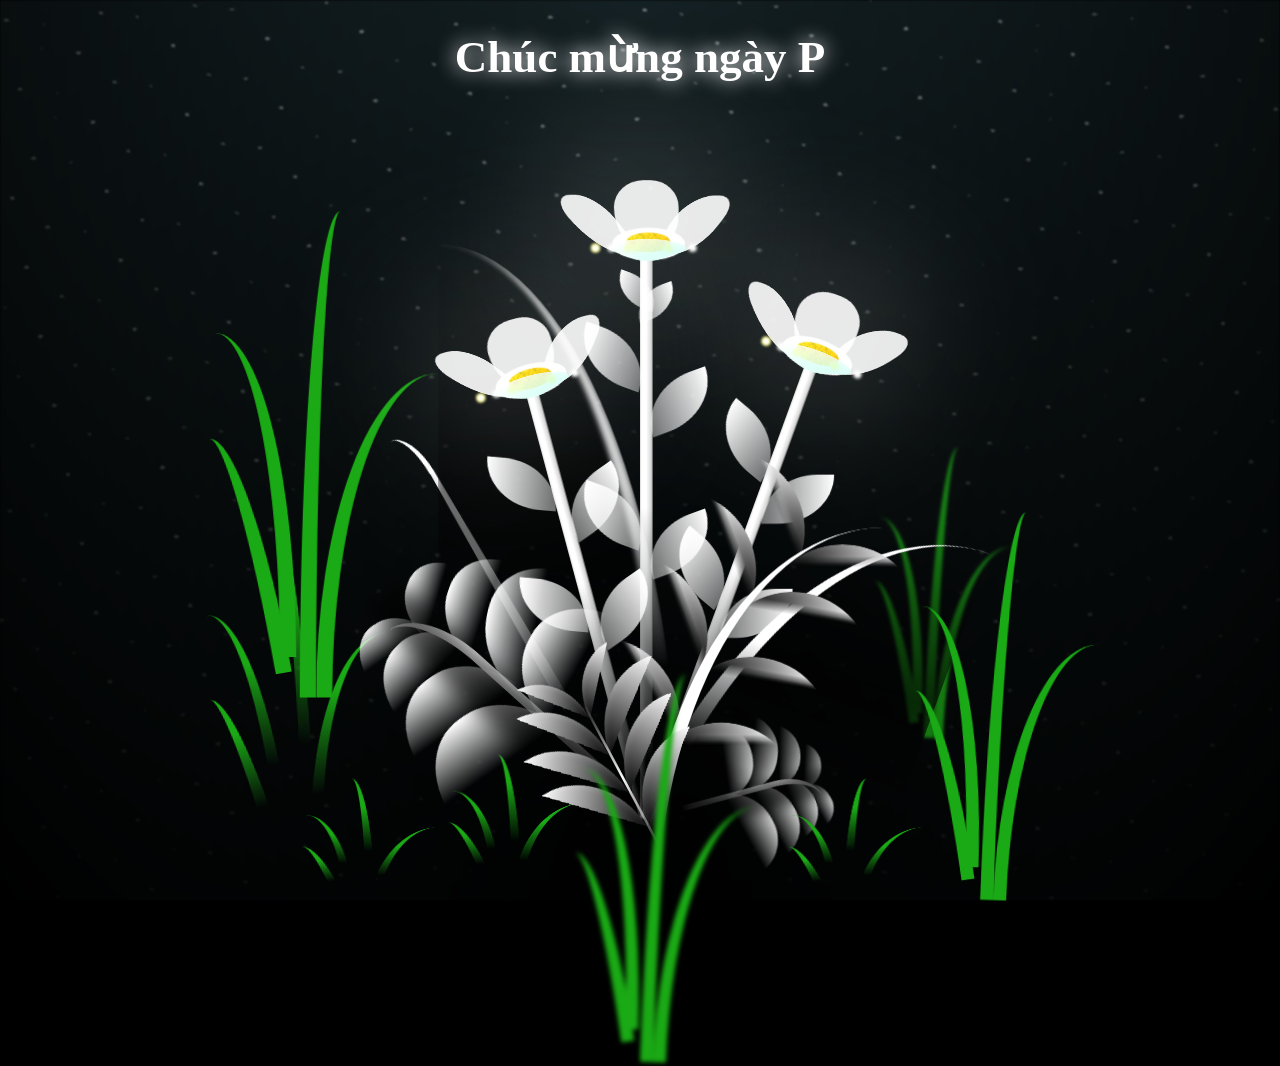
==== flower.html @ e58b58cf "New" ====
<!DOCTYPE html>
<html lang="en">

<head>
  <meta charset="UTF-8">
  <meta http-equiv="X-UA-Compatible" content="IE=edge">
  <meta name="viewport" content="width=device-width, initial-scale=1.0">
  <link rel="stylesheet" href="css/style.css">

  <!-- Document Title -->
  <title>Chúc Mừng 8/3</title>
</head>

<body class="not-loaded">
  <!-- Audio element (hidden) -->
  <audio id="backgroundMusic" loop>
    <source src="ERIK x FREAKY x BENNY - 'Yêu Bền Bỉ'  Official MV - ERIK Official.mp3" type="audio/mpeg">
    Your browser does not support the audio element.
  </audio>

  <!-- Background -->
  <div class="night"></div>

  <!-- Flower -->
  <div class="flowers">
    <div class="flower flower--1">
      <div class="flower__leafs flower__leafs--1">
        <div class="flower__leaf flower__leaf--1"></div>
        <div class="flower__leaf flower__leaf--2"></div>
        <div class="flower__leaf flower__leaf--3"></div>
        <div class="flower__leaf flower__leaf--4"></div>
        <div class="flower__white-circle"></div>

        <div class="flower__light flower__light--1"></div>
        <div class="flower__light flower__light--2"></div>
        <div class="flower__light flower__light--3"></div>
        <div class="flower__light flower__light--4"></div>
        <div class="flower__light flower__light--5"></div>
        <div class="flower__light flower__light--6"></div>
        <div class="flower__light flower__light--7"></div>
        <div class="flower__light flower__light--8"></div>

      </div>
      <div class="flower__line">
        <div class="flower__line__leaf flower__line__leaf--1"></div>
        <div class="flower__line__leaf flower__line__leaf--2"></div>
        <div class="flower__line__leaf flower__line__leaf--3"></div>
        <div class="flower__line__leaf flower__line__leaf--4"></div>
        <div class="flower__line__leaf flower__line__leaf--5"></div>
        <div class="flower__line__leaf flower__line__leaf--6"></div>
      </div>
    </div>

    <div class="flower flower--2">
      <div class="flower__leafs flower__leafs--2">
        <div class="flower__leaf flower__leaf--1"></div>
        <div class="flower__leaf flower__leaf--2"></div>
        <div class="flower__leaf flower__leaf--3"></div>
        <div class="flower__leaf flower__leaf--4"></div>
        <div class="flower__white-circle"></div>

        <div class="flower__light flower__light--1"></div>
        <div class="flower__light flower__light--2"></div>
        <div class="flower__light flower__light--3"></div>
        <div class="flower__light flower__light--4"></div>
        <div class="flower__light flower__light--5"></div>
        <div class="flower__light flower__light--6"></div>
        <div class="flower__light flower__light--7"></div>
        <div class="flower__light flower__light--8"></div>

      </div>
      <div class="flower__line">
        <div class="flower__line__leaf flower__line__leaf--1"></div>
        <div class="flower__line__leaf flower__line__leaf--2"></div>
        <div class="flower__line__leaf flower__line__leaf--3"></div>
        <div class="flower__line__leaf flower__line__leaf--4"></div>
      </div>
    </div>

    <div class="flower flower--3">
      <div class="flower__leafs flower__leafs--3">
        <div class="flower__leaf flower__leaf--1"></div>
        <div class="flower__leaf flower__leaf--2"></div>
        <div class="flower__leaf flower__leaf--3"></div>
        <div class="flower__leaf flower__leaf--4"></div>
        <div class="flower__white-circle"></div>

        <div class="flower__light flower__light--1"></div>
        <div class="flower__light flower__light--2"></div>
        <div class="flower__light flower__light--3"></div>
        <div class="flower__light flower__light--4"></div>
        <div class="flower__light flower__light--5"></div>
        <div class="flower__light flower__light--6"></div>
        <div class="flower__light flower__light--7"></div>
        <div class="flower__light flower__light--8"></div>

      </div>
      <div class="flower__line">
        <div class="flower__line__leaf flower__line__leaf--1"></div>
        <div class="flower__line__leaf flower__line__leaf--2"></div>
        <div class="flower__line__leaf flower__line__leaf--3"></div>
        <div class="flower__line__leaf flower__line__leaf--4"></div>
      </div>
    </div>

    <div class="grow-ans" style="--d:1.2s">
      <div class="flower__g-long">
        <div class="flower__g-long__top"></div>
        <div class="flower__g-long__bottom"></div>
      </div>
    </div>

    <div class="growing-grass">
      <div class="flower__grass flower__grass--1">
        <div class="flower__grass--top"></div>
        <div class="flower__grass--bottom"></div>
        <div class="flower__grass__leaf flower__grass__leaf--1"></div>
        <div class="flower__grass__leaf flower__grass__leaf--2"></div>
        <div class="flower__grass__leaf flower__grass__leaf--3"></div>
        <div class="flower__grass__leaf flower__grass__leaf--4"></div>
        <div class="flower__grass__leaf flower__grass__leaf--5"></div>
        <div class="flower__grass__leaf flower__grass__leaf--6"></div>
        <div class="flower__grass__leaf flower__grass__leaf--7"></div>
        <div class="flower__grass__leaf flower__grass__leaf--8"></div>
        <div class="flower__grass__overlay"></div>
      </div>
    </div>

    <div class="growing-grass">
      <div class="flower__grass flower__grass--2">
        <div class="flower__grass--top"></div>
        <div class="flower__grass--bottom"></div>
        <div class="flower__grass__leaf flower__grass__leaf--1"></div>
        <div class="flower__grass__leaf flower__grass__leaf--2"></div>
        <div class="flower__grass__leaf flower__grass__leaf--3"></div>
        <div class="flower__grass__leaf flower__grass__leaf--4"></div>
        <div class="flower__grass__leaf flower__grass__leaf--5"></div>
        <div class="flower__grass__leaf flower__grass__leaf--6"></div>
        <div class="flower__grass__leaf flower__grass__leaf--7"></div>
        <div class="flower__grass__leaf flower__grass__leaf--8"></div>
        <div class="flower__grass__overlay"></div>
      </div>
    </div>

    <div class="grow-ans" style="--d:2.4s">
      <div class="flower__g-right flower__g-right--1">
        <div class="leaf"></div>
      </div>
    </div>

    <div class="grow-ans" style="--d:2.8s">
      <div class="flower__g-right flower__g-right--2">
        <div class="leaf"></div>
      </div>
    </div>

    <div class="grow-ans" style="--d:2.8s">
      <div class="flower__g-front">
        <div class="flower__g-front__leaf-wrapper flower__g-front__leaf-wrapper--1">
          <div class="flower__g-front__leaf"></div>
        </div>
        <div class="flower__g-front__leaf-wrapper flower__g-front__leaf-wrapper--2">
          <div class="flower__g-front__leaf"></div>
        </div>
        <div class="flower__g-front__leaf-wrapper flower__g-front__leaf-wrapper--3">
          <div class="flower__g-front__leaf"></div>
        </div>
        <div class="flower__g-front__leaf-wrapper flower__g-front__leaf-wrapper--4">
          <div class="flower__g-front__leaf"></div>
        </div>
        <div class="flower__g-front__leaf-wrapper flower__g-front__leaf-wrapper--5">
          <div class="flower__g-front__leaf"></div>
        </div>
        <div class="flower__g-front__leaf-wrapper flower__g-front__leaf-wrapper--6">
          <div class="flower__g-front__leaf"></div>
        </div>
        <div class="flower__g-front__leaf-wrapper flower__g-front__leaf-wrapper--7">
          <div class="flower__g-front__leaf"></div>
        </div>
        <div class="flower__g-front__leaf-wrapper flower__g-front__leaf-wrapper--8">
          <div class="flower__g-front__leaf"></div>
        </div>
        <div class="flower__g-front__line"></div>
      </div>
    </div>

    <div class="grow-ans" style="--d:3.2s">
      <div class="flower__g-fr">
        <div class="leaf"></div>
        <div class="flower__g-fr__leaf flower__g-fr__leaf--1"></div>
        <div class="flower__g-fr__leaf flower__g-fr__leaf--2"></div>
        <div class="flower__g-fr__leaf flower__g-fr__leaf--3"></div>
        <div class="flower__g-fr__leaf flower__g-fr__leaf--4"></div>
        <div class="flower__g-fr__leaf flower__g-fr__leaf--5"></div>
        <div class="flower__g-fr__leaf flower__g-fr__leaf--6"></div>
        <div class="flower__g-fr__leaf flower__g-fr__leaf--7"></div>
        <div class="flower__g-fr__leaf flower__g-fr__leaf--8"></div>
      </div>
    </div>

    <div class="long-g long-g--0">
      <div class="grow-ans" style="--d:3s">
        <div class="leaf leaf--0"></div>
      </div>
      <div class="grow-ans" style="--d:2.2s">
        <div class="leaf leaf--1"></div>
      </div>
      <div class="grow-ans" style="--d:3.4s">
        <div class="leaf leaf--2"></div>
      </div>
      <div class="grow-ans" style="--d:3.6s">
        <div class="leaf leaf--3"></div>
      </div>
    </div>

    <div class="long-g long-g--1">
      <div class="grow-ans" style="--d:3.6s">
        <div class="leaf leaf--0"></div>
      </div>
      <div class="grow-ans" style="--d:3.8s">
        <div class="leaf leaf--1"></div>
      </div>
      <div class="grow-ans" style="--d:4s">
        <div class="leaf leaf--2"></div>
      </div>
      <div class="grow-ans" style="--d:4.2s">
        <div class="leaf leaf--3"></div>
      </div>
    </div>

    <div class="long-g long-g--2">
      <div class="grow-ans" style="--d:4s">
        <div class="leaf leaf--0"></div>
      </div>
      <div class="grow-ans" style="--d:4.2s">
        <div class="leaf leaf--1"></div>
      </div>
      <div class="grow-ans" style="--d:4.4s">
        <div class="leaf leaf--2"></div>
      </div>
      <div class="grow-ans" style="--d:4.6s">
        <div class="leaf leaf--3"></div>
      </div>
    </div>

    <div class="long-g long-g--3">
      <div class="grow-ans" style="--d:4s">
        <div class="leaf leaf--0"></div>
      </div>
      <div class="grow-ans" style="--d:4.2s">
        <div class="leaf leaf--1"></div>
      </div>
      <div class="grow-ans" style="--d:3s">
        <div class="leaf leaf--2"></div>
      </div>
      <div class="grow-ans" style="--d:3.6s">
        <div class="leaf leaf--3"></div>
      </div>
    </div>

    <div class="long-g long-g--4">
      <div class="grow-ans" style="--d:4s">
        <div class="leaf leaf--0"></div>
      </div>
      <div class="grow-ans" style="--d:4.2s">
        <div class="leaf leaf--1"></div>
      </div>
      <div class="grow-ans" style="--d:3s">
        <div class="leaf leaf--2"></div>
      </div>
      <div class="grow-ans" style="--d:3.6s">
        <div class="leaf leaf--3"></div>
      </div>
    </div>

    <div class="long-g long-g--5">
      <div class="grow-ans" style="--d:4s">
        <div class="leaf leaf--0"></div>
      </div>
      <div class="grow-ans" style="--d:4.2s">
        <div class="leaf leaf--1"></div>
      </div>
      <div class="grow-ans" style="--d:3s">
        <div class="leaf leaf--2"></div>
      </div>
      <div class="grow-ans" style="--d:3.6s">
        <div class="leaf leaf--3"></div>
      </div>
    </div>

    <div class="long-g long-g--6">
      <div class="grow-ans" style="--d:4.2s">
        <div class="leaf leaf--0"></div>
      </div>
      <div class="grow-ans" style="--d:4.4s">
        <div class="leaf leaf--1"></div>
      </div>
      <div class="grow-ans" style="--d:4.6s">
        <div class="leaf leaf--2"></div>
      </div>
      <div class="grow-ans" style="--d:4.8s">
        <div class="leaf leaf--3"></div>
      </div>
    </div>

    <div class="long-g long-g--7">
      <div class="grow-ans" style="--d:3s">
        <div class="leaf leaf--0"></div>
      </div>
      <div class="grow-ans" style="--d:3.2s">
        <div class="leaf leaf--1"></div>
      </div>
      <div class="grow-ans" style="--d:3.5s">
        <div class="leaf leaf--2"></div>
      </div>
      <div class="grow-ans" style="--d:3.6s">
        <div class="leaf leaf--3"></div>
      </div>
    </div>
  </div>

  <!-- Title -->
  <h1 class="title"><span id="title"></span></h1>

  <!-- Import Javascript -->
  <script src="js/main.js"></script>

  <script>
    // ===== HỆ THỐNG NHẠC NỀN =====
    const audio = document.getElementById('backgroundMusic');
    
    // Khôi phục trạng thái nhạc khi trang tải
    window.addEventListener('load', function() {
        const isPlaying = localStorage.getItem('musicPlaying') === 'true';
        const currentTime = localStorage.getItem('musicTime');
        const volume = localStorage.getItem('musicVolume');
        
        // Đặt âm lượng mặc định nếu chưa có
        if (!volume) {
            audio.volume = 0.7;
            localStorage.setItem('musicVolume', '0.7');
        } else {
            audio.volume = parseFloat(volume);
        }
        
        // Khôi phục vị trí phát
        if (currentTime) {
            audio.currentTime = parseFloat(currentTime);
        }
        
        // Tự động phát nhạc nếu đang trong trạng thái phát
        if (isPlaying) {
            audio.play().catch(e => {
                console.log('Tự động phát bị chặn, nhạc sẽ phát khi có tương tác người dùng');
            });
        }
        
        console.log('🎵 Hệ thống nhạc đã khởi tạo - Trạng thái:', isPlaying ? 'Đang phát' : 'Đang dừng');
    });

    // Lưu trạng thái khi nhạc phát
    audio.addEventListener('play', function() {
        localStorage.setItem('musicPlaying', 'true');
    });

    // Lưu trạng thái khi nhạc dừng
    audio.addEventListener('pause', function() {
        localStorage.setItem('musicPlaying', 'false');
    });

    // Lưu thời gian hiện tại định kỳ
    setInterval(() => {
        if (!audio.paused) {
            localStorage.setItem('musicTime', audio.currentTime);
        }
    }, 2000);

    // Lưu âm lượng khi thay đổi
    audio.addEventListener('volumechange', function() {
        localStorage.setItem('musicVolume', audio.volume);
    });

    // Thêm sự kiện click toàn trang để kích hoạt audio (nếu bị chặn autoplay)
    document.addEventListener('click', function() {
        if (audio.paused) {
            const isPlaying = localStorage.getItem('musicPlaying') === 'true';
            if (isPlaying) {
                audio.play().catch(e => {
                    console.log('Không thể phát nhạc:', e);
                });
            }
        }
    });

    // Thêm sự kiện touchstart cho mobile
    document.addEventListener('touchstart', function() {
        if (audio.paused) {
            const isPlaying = localStorage.getItem('musicPlaying') === 'true';
            if (isPlaying) {
                audio.play().catch(e => {
                    console.log('Không thể phát nhạc:', e);
                });
            }
        }
    });
  </script>

  <style>
    /* Ẩn audio element */
    #backgroundMusic {
        display: none;
    }
  </style>
</body>

</html>
---- css/style.css ----
*,
*::after,
*::before {
  padding: 0;
  margin: 0;
  box-sizing: border-box;
}

:root {
  --dark-color: #000;
}

.title {
  position: absolute;
  width: 100%;
  text-align: center;
  margin-top: 30px; /* Đẩy chữ lên cao hơn để tránh chạm vào hoa */
  top: 0;
  left: 0;
  color: white;
  font-family: 'Times New Roman', Times, serif;
  font-size: 45px; /* Giảm từ 70px xuống 45px cho màn hình máy tính */
  text-shadow: 0px 0px 20px white;
}

body {
  display: flex;
  align-items: flex-end;
  justify-content: center;
  min-height: 100vh;
  background-color: var(--dark-color);
  overflow: hidden;
  perspective: 1000px;
}

.night {
  position: fixed;
  left: 50%;
  top: 0;
  transform: translateX(-50%);
  width: 100%;
  height: 100%;
  filter: blur(0.1vmin);
  background-image: radial-gradient(ellipse at top, transparent 0%, var(--dark-color)), radial-gradient(ellipse at bottom, var(--dark-color), rgba(145, 233, 255, 0.2)), repeating-linear-gradient(220deg, rgb(0, 0, 0) 0px, rgb(0, 0, 0) 19px, transparent 19px, transparent 22px), repeating-linear-gradient(189deg, rgb(0, 0, 0) 0px, rgb(0, 0, 0) 19px, transparent 19px, transparent 22px), repeating-linear-gradient(148deg, rgb(0, 0, 0) 0px, rgb(0, 0, 0) 19px, transparent 19px, transparent 22px), linear-gradient(90deg, rgb(255, 255, 250), rgb(240, 240, 240));
}

.flowers {
  position: relative;
  transform: scale(0.9);
}

/* Device-specific scaling */
.mobile .flowers {
  transform: scale(0.7);
}

.tablet .flowers {
  transform: scale(0.8);
}

.mobile .title {
  font-size: 25px; /* Giảm từ 40px xuống 25px cho điện thoại */
}

.tablet .title {
  font-size: 35px; /* Giảm từ 50px xuống 35px cho máy tính bảng */
}

.flower {
  position: absolute;
  bottom: 10vmin;
  transform-origin: bottom center;
  z-index: 10;
  --fl-speed: 0.8s;
}

.flower--1 {
  animation: moving-flower-1 4s linear infinite;
}

.flower--1 .flower__line {
  height: 70vmin;
  animation-delay: 0.3s;
}

.flower--1 .flower__line__leaf--1 {
  animation: blooming-leaf-right var(--fl-speed) 1.6s backwards;
}

.flower--1 .flower__line__leaf--2 {
  animation: blooming-leaf-right var(--fl-speed) 1.4s backwards;
}

.flower--1 .flower__line__leaf--3 {
  animation: blooming-leaf-left var(--fl-speed) 1.2s backwards;
}

.flower--1 .flower__line__leaf--4 {
  animation: blooming-leaf-left var(--fl-speed) 1s backwards;
}

.flower--1 .flower__line__leaf--5 {
  animation: blooming-leaf-right var(--fl-speed) 1.8s backwards;
}

.flower--1 .flower__line__leaf--6 {
  animation: blooming-leaf-left var(--fl-speed) 2s backwards;
}

.flower--2 {
  left: 50%;
  transform: rotate(20deg);
  animation: moving-flower-2 4s linear infinite;
}

.flower--2 .flower__line {
  height: 60vmin;
  animation-delay: 0.6s;
}

.flower--2 .flower__line__leaf--1 {
  animation: blooming-leaf-right var(--fl-speed) 1.9s backwards;
}

.flower--2 .flower__line__leaf--2 {
  animation: blooming-leaf-right var(--fl-speed) 1.7s backwards;
}

.flower--2 .flower__line__leaf--3 {
  animation: blooming-leaf-left var(--fl-speed) 1.5s backwards;
}

.flower--2 .flower__line__leaf--4 {
  animation: blooming-leaf-left var(--fl-speed) 1.3s backwards;
}

.flower--3 {
  left: 50%;
  transform: rotate(-15deg);
  animation: moving-flower-3 4s linear infinite;
}

.flower--3 .flower__line {
  animation-delay: 0.9s;
}

.flower--3 .flower__line__leaf--1 {
  animation: blooming-leaf-right var(--fl-speed) 2.5s backwards;
}

.flower--3 .flower__line__leaf--2 {
  animation: blooming-leaf-right var(--fl-speed) 2.3s backwards;
}

.flower--3 .flower__line__leaf--3 {
  animation: blooming-leaf-left var(--fl-speed) 2.1s backwards;
}

.flower--3 .flower__line__leaf--4 {
  animation: blooming-leaf-left var(--fl-speed) 1.9s backwards;
}

.flower__leafs {
  position: relative;
  animation: blooming-flower 2s backwards;
}

.flower__leafs--1 {
  animation-delay: 1.1s;
}

.flower__leafs--2 {
  animation-delay: 1.4s;
}

.flower__leafs--3 {
  animation-delay: 1.7s;
}

.flower__leafs::after {
  content: "";
  position: absolute;
  left: 0;
  top: 0;
  transform: translate(-50%, -100%);
  width: 8vmin;
  height: 8vmin;
  background-color: #fff;
  filter: blur(10vmin);
}

.flower__leaf {
  position: absolute;
  bottom: 0;
  left: 50%;
  width: 8vmin;
  height: 11vmin;
  border-radius: 51% 49% 47% 53%/44% 45% 55% 69%;
  background-color: #a7ffee;
  background-image: linear-gradient(to top, #fff, #fff);
  transform-origin: bottom center;
  opacity: 0.9;
  box-shadow: inset 0 0 2vmin rgba(255, 255, 255, 0.5);
}

.flower__leaf--1 {
  transform: translate(-10%, 1%) rotateY(40deg) rotateX(-50deg);
}

.flower__leaf--2 {
  transform: translate(-50%, -4%) rotateX(40deg);
}

.flower__leaf--3 {
  transform: translate(-90%, 0%) rotateY(45deg) rotateX(50deg);
}

.flower__leaf--4 {
  width: 8vmin;
  height: 8vmin;
  transform-origin: bottom left;
  border-radius: 4vmin 10vmin 4vmin 4vmin;
  transform: translate(0%, 18%) rotateX(70deg) rotate(-43deg);
  background-image: linear-gradient(to top, rgba(255, 2555, 255, 0.4), #fff);
  z-index: 1;
  opacity: 0.8;
  -webkit-transform: translate(0%, 18%) rotateX(70deg) rotate(-43deg);
  -moz-transform: translate(0%, 18%) rotateX(70deg) rotate(-43deg);
  -ms-transform: translate(0%, 18%) rotateX(70deg) rotate(-43deg);
  -o-transform: translate(0%, 18%) rotateX(70deg) rotate(-43deg);
}

.flower__white-circle {
  position: absolute;
  left: -3.5vmin;
  top: -3vmin;
  width: 9vmin;
  height: 4vmin;
  border-radius: 50%;
  background-color: #fff;
}

.flower__white-circle::after {
  content: "";
  position: absolute;
  left: 50%;
  top: 45%;
  transform: translate(-50%, -50%);
  width: 60%;
  height: 60%;
  border-radius: inherit;
  background-image: repeating-linear-gradient(135deg, rgba(0, 0, 0, 0.03) 0px, rgba(0, 0, 0, 0.03) 1px, transparent 1px, transparent 12px), repeating-linear-gradient(45deg, rgba(0, 0, 0, 0.03) 0px, rgba(0, 0, 0, 0.03) 1px, transparent 1px, transparent 12px), repeating-linear-gradient(67.5deg, rgba(0, 0, 0, 0.03) 0px, rgba(0, 0, 0, 0.03) 1px, transparent 1px, transparent 12px), repeating-linear-gradient(135deg, rgba(0, 0, 0, 0.03) 0px, rgba(0, 0, 0, 0.03) 1px, transparent 1px, transparent 12px), repeating-linear-gradient(45deg, rgba(0, 0, 0, 0.03) 0px, rgba(0, 0, 0, 0.03) 1px, transparent 1px, transparent 12px), repeating-linear-gradient(112.5deg, rgba(0, 0, 0, 0.03) 0px, rgba(0, 0, 0, 0.03) 1px, transparent 1px, transparent 12px), repeating-linear-gradient(112.5deg, rgba(0, 0, 0, 0.03) 0px, rgba(0, 0, 0, 0.03) 1px, transparent 1px, transparent 12px), repeating-linear-gradient(45deg, rgba(0, 0, 0, 0.03) 0px, rgba(0, 0, 0, 0.03) 1px, transparent 1px, transparent 12px), repeating-linear-gradient(22.5deg, rgba(0, 0, 0, 0.03) 0px, rgba(0, 0, 0, 0.03) 1px, transparent 1px, transparent 12px), repeating-linear-gradient(45deg, rgba(0, 0, 0, 0.03) 0px, rgba(0, 0, 0, 0.03) 1px, transparent 1px, transparent 12px), repeating-linear-gradient(22.5deg, rgba(0, 0, 0, 0.03) 0px, rgba(0, 0, 0, 0.03) 1px, transparent 1px, transparent 12px), repeating-linear-gradient(135deg, rgba(0, 0, 0, 0.03) 0px, rgba(0, 0, 0, 0.03) 1px, transparent 1px, transparent 12px), repeating-linear-gradient(157.5deg, rgba(0, 0, 0, 0.03) 0px, rgba(0, 0, 0, 0.03) 1px, transparent 1px, transparent 12px), repeating-linear-gradient(67.5deg, rgba(0, 0, 0, 0.03) 0px, rgba(0, 0, 0, 0.03) 1px, transparent 1px, transparent 12px), repeating-linear-gradient(67.5deg, rgba(0, 0, 0, 0.03) 0px, rgba(0, 0, 0, 0.03) 1px, transparent 1px, transparent 12px), linear-gradient(90deg, rgb(255, 235, 18), rgb(255, 206, 0));
}

.flower__line {
  height: 55vmin;
  width: 1.5vmin;
  background-image: linear-gradient(to left, rgba(0, 0, 0, 0.2), transparent, rgba(255, 255, 255, 0.2)), linear-gradient(to top, transparent 10%, #fff, #fff);
  box-shadow: inset 0 0 2px rgba(0, 0, 0, 0.5);
  animation: grow-flower-tree 4s backwards;
}

.flower__line__leaf {
  --w: 7vmin;
  --h: calc(var(--w) + 2vmin);
  position: absolute;
  top: 20%;
  left: 90%;
  width: var(--w);
  height: var(--h);
  border-top-right-radius: var(--h);
  border-bottom-left-radius: var(--h);
  background-image: linear-gradient(to top, rgba(255, 255, 255, 0.4), #fff);
}

.flower__line__leaf--1 {
  transform: rotate(70deg) rotateY(30deg);
}

.flower__line__leaf--2 {
  top: 45%;
  transform: rotate(70deg) rotateY(30deg);
}

.flower__line__leaf--3,
.flower__line__leaf--4,
.flower__line__leaf--6 {
  border-top-right-radius: 0;
  border-bottom-left-radius: 0;
  border-top-left-radius: var(--h);
  border-bottom-right-radius: var(--h);
  left: -460%;
  top: 12%;
  transform: rotate(-70deg) rotateY(30deg);
}

.flower__line__leaf--4 {
  top: 40%;
}

.flower__line__leaf--5 {
  top: 0;
  transform-origin: left;
  transform: rotate(70deg) rotateY(30deg) scale(0.6);
}

.flower__line__leaf--6 {
  top: -2%;
  left: -450%;
  transform-origin: right;
  transform: rotate(-70deg) rotateY(30deg) scale(0.6);
}

.flower__light {
  position: absolute;
  bottom: 0vmin;
  width: 1vmin;
  height: 1vmin;
  background-color: rgb(255, 251, 0);
  border-radius: 50%;
  filter: blur(0.2vmin);
  animation: light-ans 4s linear infinite backwards;
}

.flower__light:nth-child(odd) {
  background-color: #fff;
}

.flower__light--1 {
  left: -2vmin;
  animation-delay: 1s;
}

.flower__light--2 {
  left: 3vmin;
  animation-delay: 0.5s;
}

.flower__light--3 {
  left: -6vmin;
  animation-delay: 0.3s;
}

.flower__light--4 {
  left: 6vmin;
  animation-delay: 0.9s;
}

.flower__light--5 {
  left: -1vmin;
  animation-delay: 1.5s;
}

.flower__light--6 {
  left: -4vmin;
  animation-delay: 3s;
}

.flower__light--7 {
  left: 3vmin;
  animation-delay: 2s;
}

.flower__light--8 {
  left: -6vmin;
  animation-delay: 3.5s;
}

.flower__grass {
  --c: #fff;
  --line-w: 1.5vmin;
  position: absolute;
  bottom: 12vmin;
  left: -7vmin;
  display: flex;
  flex-direction: column;
  align-items: flex-end;
  z-index: 20;
  transform-origin: bottom center;
  transform: rotate(-48deg) rotateY(40deg);
}

.flower__grass--1 {
  animation: moving-grass 2s linear infinite;
}

.flower__grass--2 {
  left: 2vmin;
  bottom: 10vmin;
  transform: scale(0.5) rotate(75deg) rotateX(10deg) rotateY(-200deg);
  opacity: 0.8;
  z-index: 0;
  animation: moving-grass--2 1.5s linear infinite;
}

.flower__grass--top {
  width: 7vmin;
  height: 10vmin;
  border-top-right-radius: 100%;
  border-right: var(--line-w) solid var(--c);
  transform-origin: bottom center;
  transform: rotate(-2deg);
}

.flower__grass--bottom {
  margin-top: -2px;
  width: var(--line-w);
  height: 25vmin;
  background-image: linear-gradient(to top, transparent, var(--c));
}

.flower__grass__leaf {
  --size: 10vmin;
  position: absolute;
  width: calc(var(--size) * 2.1);
  height: var(--size);
  border-top-left-radius: var(--size);
  border-top-right-radius: var(--size);
  background-image: linear-gradient(to top, transparent, transparent 30%, var(--c));
  z-index: 100;
}

.flower__grass__leaf--1 {
  top: -6%;
  left: 30%;
  --size: 6vmin;
  transform: rotate(-20deg);
  animation: growing-grass-ans--1 2s 2.6s backwards;
}

@keyframes growing-grass-ans--1 {
  0% {
    transform-origin: bottom left;
    transform: rotate(-20deg) scale(0);
  }
}

.flower__grass__leaf--2 {
  top: -5%;
  left: -110%;
  --size: 6vmin;
  transform: rotate(10deg);
  animation: growing-grass-ans--2 2s 2.4s linear backwards;
}

@keyframes growing-grass-ans--2 {
  0% {
    transform-origin: bottom right;
    transform: rotate(10deg) scale(0);
  }
}

.flower__grass__leaf--3 {
  top: 5%;
  left: 60%;
  --size: 8vmin;
  transform: rotate(-18deg) rotateX(-20deg);
  animation: growing-grass-ans--3 2s 2.2s linear backwards;
}

@keyframes growing-grass-ans--3 {
  0% {
    transform-origin: bottom left;
    transform: rotate(-18deg) rotateX(-20deg) scale(0);
  }
}

.flower__grass__leaf--4 {
  top: 6%;
  left: -135%;
  --size: 8vmin;
  transform: rotate(2deg);
  animation: growing-grass-ans--4 2s 2s linear backwards;
}

@keyframes growing-grass-ans--4 {
  0% {
    transform-origin: bottom right;
    transform: rotate(2deg) scale(0);
  }
}

.flower__grass__leaf--5 {
  top: 20%;
  left: 60%;
  --size: 10vmin;
  transform: rotate(-24deg) rotateX(-20deg);
  animation: growing-grass-ans--5 2s 1.8s linear backwards;
}

@keyframes growing-grass-ans--5 {
  0% {
    transform-origin: bottom left;
    transform: rotate(-24deg) rotateX(-20deg) scale(0);
  }
}

.flower__grass__leaf--6 {
  top: 22%;
  left: -180%;
  --size: 10vmin;
  transform: rotate(10deg);
  animation: growing-grass-ans--6 2s 1.6s linear backwards;
}

@keyframes growing-grass-ans--6 {
  0% {
    transform-origin: bottom right;
    transform: rotate(10deg) scale(0);
  }
}

.flower__grass__leaf--7 {
  top: 39%;
  left: 70%;
  --size: 10vmin;
  transform: rotate(-10deg);
  animation: growing-grass-ans--7 2s 1.4s linear backwards;
}

@keyframes growing-grass-ans--7 {
  0% {
    transform-origin: bottom left;
    transform: rotate(-10deg) scale(0);
  }
}

.flower__grass__leaf--8 {
  top: 40%;
  left: -215%;
  --size: 11vmin;
  transform: rotate(10deg);
  animation: growing-grass-ans--8 2s 1.2s linear backwards;
}

@keyframes growing-grass-ans--8 {
  0% {
    transform-origin: bottom right;
    transform: rotate(10deg) scale(0);
  }
}

.flower__grass__overlay {
  position: absolute;
  top: -10%;
  right: 0%;
  width: 100%;
  height: 100%;
  background-color: rgba(0, 0, 0, 0.6);
  filter: blur(1.5vmin);
  z-index: 100;
}

.flower__g-long {
  --w: 2vmin;
  --h: 6vmin;
  --c: #fff;
  position: absolute;
  bottom: 10vmin;
  left: -3vmin;
  transform-origin: bottom center;
  transform: rotate(-30deg) rotateY(-20deg);
  display: flex;
  flex-direction: column;
  align-items: flex-end;
  animation: flower-g-long-ans 3s linear infinite;
}

@keyframes flower-g-long-ans {

  0%,
  100% {
    transform: rotate(-30deg) rotateY(-20deg);
  }

  50% {
    transform: rotate(-32deg) rotateY(-20deg);
  }
}

.flower__g-long__top {
  top: calc(var(--h) * -1);
  width: calc(var(--w) + 1vmin);
  height: var(--h);
  border-top-right-radius: 100%;
  border-right: 0.7vmin solid var(--c);
  transform: translate(-0.7vmin, 1vmin);
}

.flower__g-long__bottom {
  width: var(--w);
  height: 50vmin;
  transform-origin: bottom center;
  background-image: linear-gradient(to top, transparent 30%, var(--c));
  box-shadow: inset 0 0 2px rgba(0, 0, 0, 0.5);
  -webkit-clip-path: polygon(35% 0, 65% 1%, 100% 100%, 0% 100%);
  clip-path: polygon(35% 0, 65% 1%, 100% 100%, 0% 100%);
}

.flower__g-right {
  position: absolute;
  bottom: 6vmin;
  left: -2vmin;
  transform-origin: bottom left;
  transform: rotate(20deg);
}

.flower__g-right .leaf {
  width: 30vmin;
  height: 50vmin;
  border-top-left-radius: 100%;
  border-left: 2vmin solid #fff;
  background-image: linear-gradient(to bottom, transparent, var(--dark-color) 60%);
  mask-image: linear-gradient(to top, transparent 30%, #fff 60%);
}

.flower__g-right--1 {
  animation: flower-g-right-ans 2.5s linear infinite;
}

.flower__g-right--2 {
  left: 5vmin;
  transform: rotateY(-180deg);
  animation: flower-g-right-ans--2 3s linear infinite;
}

.flower__g-right--2 .leaf {
  height: 75vmin;
  filter: blur(0.3vmin);
  opacity: 0.8;
}

@keyframes flower-g-right-ans {

  0%,
  100% {
    transform: rotate(20deg);
  }

  50% {
    transform: rotate(24deg) rotateX(-20deg);
  }
}

@keyframes flower-g-right-ans--2 {

  0%,
  100% {
    transform: rotateY(-180deg) rotate(0deg) rotateX(-20deg);
  }

  50% {
    transform: rotateY(-180deg) rotate(6deg) rotateX(-20deg);
  }
}

.flower__g-front {
  position: absolute;
  bottom: 6vmin;
  left: 2.5vmin;
  z-index: 100;
  transform-origin: bottom center;
  transform: rotate(-28deg) rotateY(30deg) scale(1.04);
  animation: flower__g-front-ans 2s linear infinite;
}

@keyframes flower__g-front-ans {

  0%,
  100% {
    transform: rotate(-28deg) rotateY(30deg) scale(1.04);
  }

  50% {
    transform: rotate(-35deg) rotateY(40deg) scale(1.04);
  }
}

.flower__g-front__line {
  width: 0.3vmin;
  height: 20vmin;
  background-image: linear-gradient(to top, transparent, #fff, transparent 100%);
  position: relative;
}

.flower__g-front__leaf-wrapper {
  position: absolute;
  top: 0;
  left: 0;
  transform-origin: bottom left;
  transform: rotate(10deg);
}

.flower__g-front__leaf-wrapper:nth-child(even) {
  left: 0vmin;
  transform: rotateY(-180deg) rotate(5deg);
  animation: flower__g-front__leaf-left-ans 1s ease-in backwards;
}

.flower__g-front__leaf-wrapper:nth-child(odd) {
  animation: flower__g-front__leaf-ans 1s ease-in backwards;
}

.flower__g-front__leaf-wrapper--1 {
  top: -8vmin;
  transform: scale(0.7);
  animation: flower__g-front__leaf-ans 1s 5.5s ease-in backwards !important;
}

.flower__g-front__leaf-wrapper--2 {
  top: -8vmin;
  transform: rotateY(-180deg) scale(0.7) !important;
  animation: flower__g-front__leaf-left-ans-2 1s 4.6s ease-in backwards !important;
}

.flower__g-front__leaf-wrapper--3 {
  top: -3vmin;
  animation: flower__g-front__leaf-ans 1s 4.6s ease-in backwards;
}

.flower__g-front__leaf-wrapper--4 {
  top: -3vmin;
  transform: rotateY(-180deg) scale(0.9) !important;
  animation: flower__g-front__leaf-left-ans-2 1s 4.6s ease-in backwards !important;
}

@keyframes flower__g-front__leaf-left-ans-2 {
  0% {
    transform: rotateY(-180deg) scale(0);
  }
}

.flower__g-front__leaf-wrapper--5,
.flower__g-front__leaf-wrapper--6 {
  top: 2vmin;
}

.flower__g-front__leaf-wrapper--7,
.flower__g-front__leaf-wrapper--8 {
  top: 6.5vmin;
}

.flower__g-front__leaf-wrapper--2 {
  animation-delay: 5.2s !important;
}

.flower__g-front__leaf-wrapper--3 {
  animation-delay: 4.9s !important;
}

.flower__g-front__leaf-wrapper--5 {
  animation-delay: 4.3s !important;
}

.flower__g-front__leaf-wrapper--6 {
  animation-delay: 4.1s !important;
}

.flower__g-front__leaf-wrapper--7 {
  animation-delay: 3.8s !important;
}

.flower__g-front__leaf-wrapper--8 {
  animation-delay: 3.5s !important;
}

@keyframes flower__g-front__leaf-ans {
  0% {
    transform: rotate(10deg) scale(0);
  }
}

@keyframes flower__g-front__leaf-left-ans {
  0% {
    transform: rotateY(-180deg) rotate(5deg) scale(0);
  }
}

.flower__g-front__leaf {
  width: 10vmin;
  height: 10vmin;
  border-radius: 100% 0% 0% 100%/100% 100% 0% 0%;
  box-shadow: inset 0 2px 1vmin hsla(0, 0%, 100%, 0.2);
  background-image: linear-gradient(to bottom left, transparent, var(--dark-color)), linear-gradient(to bottom right, #fff 50%, transparent 50%, transparent);
  -webkit-mask-image: linear-gradient(to bottom right, #fff 50%, transparent 50%, transparent);
  mask-image: linear-gradient(to bottom right, #fff 50%, transparent 50%, transparent);
}

.flower__g-fr {
  position: absolute;
  bottom: -4vmin;
  left: vmin;
  transform-origin: bottom left;
  z-index: 10;
  animation: flower__g-fr-ans 2s linear infinite;
}

@keyframes flower__g-fr-ans {

  0%,
  100% {
    transform: rotate(2deg);
  }

  50% {
    transform: rotate(4deg);
    -webkit-transform: rotate(4deg);
    -moz-transform: rotate(4deg);
    -ms-transform: rotate(4deg);
    -o-transform: rotate(4deg);
  }
}

.flower__g-fr .leaf {
  width: 30vmin;
  height: 50vmin;
  border-top-left-radius: 100%;
  border-left: 2vmin solid #fff;
  mask-image: linear-gradient(to top, transparent 25%, #fff 50%);
  position: relative;
  z-index: 1;
}

.flower__g-fr__leaf {
  position: absolute;
  top: 0;
  left: 0;
  width: 10vmin;
  height: 10vmin;
  border-radius: 100% 0% 0% 100%/100% 100% 0% 0%;
  box-shadow: inset 0 2px 1vmin hsla(0, 0%, 100%, 0.2);
  background-image: linear-gradient(to bottom left, transparent, var(--dark-color) 98%), linear-gradient(to bottom right, #fff 45%, transparent 50%, transparent);
  mask-image: linear-gradient(135deg, #fff 40%, transparent 50%, transparent);
}

.flower__g-fr__leaf--1 {
  left: 20vmin;
  transform: rotate(45deg);
  animation: flower__g-fr-leaft-ans-1 0.5s 5.2s linear backwards;
}

@keyframes flower__g-fr-leaft-ans-1 {
  0% {
    transform-origin: left;
    transform: rotate(45deg) scale(0);
  }
}

.flower__g-fr__leaf--2 {
  left: 12vmin;
  top: -7vmin;
  transform: rotate(25deg) rotateY(-180deg);
  animation: flower__g-fr-leaft-ans-6 0.5s 5s linear backwards;
}

.flower__g-fr__leaf--3 {
  left: 15vmin;
  top: 6vmin;
  transform: rotate(55deg);
  animation: flower__g-fr-leaft-ans-5 0.5s 4.8s linear backwards;
}

.flower__g-fr__leaf--4 {
  left: 6vmin;
  top: -2vmin;
  transform: rotate(25deg) rotateY(-180deg);
  animation: flower__g-fr-leaft-ans-6 0.5s 4.6s linear backwards;
}

.flower__g-fr__leaf--5 {
  left: 10vmin;
  top: 14vmin;
  transform: rotate(55deg);
  animation: flower__g-fr-leaft-ans-5 0.5s 4.4s linear backwards;
}

@keyframes flower__g-fr-leaft-ans-5 {
  0% {
    transform-origin: left;
    transform: rotate(55deg) scale(0);
  }
}

.flower__g-fr__leaf--6 {
  left: 0vmin;
  top: 6vmin;
  transform: rotate(25deg) rotateY(-180deg);
  animation: flower__g-fr-leaft-ans-6 0.5s 4.2s linear backwards;
}

@keyframes flower__g-fr-leaft-ans-6 {
  0% {
    transform-origin: right;
    transform: rotate(25deg) rotateY(-180deg) scale(0);
  }
}

.flower__g-fr__leaf--7 {
  left: 5vmin;
  top: 22vmin;
  transform: rotate(45deg);
  animation: flower__g-fr-leaft-ans-7 0.5s 4s linear backwards;
}

@keyframes flower__g-fr-leaft-ans-7 {
  0% {
    transform-origin: left;
    transform: rotate(45deg) scale(0);
  }
}

.flower__g-fr__leaf--8 {
  left: -4vmin;
  top: 15vmin;
  transform: rotate(15deg) rotateY(-180deg);
  animation: flower__g-fr-leaft-ans-8 0.5s 3.8s linear backwards;
}

@keyframes flower__g-fr-leaft-ans-8 {
  0% {
    transform-origin: right;
    transform: rotate(15deg) rotateY(-180deg) scale(0);
  }
}

.long-g {
  position: absolute;
  bottom: 25vmin;
  left: -42vmin;
  transform-origin: bottom left;
}

.long-g--1 {
  bottom: 0vmin;
  transform: scale(0.8) rotate(-5deg);
}

.long-g--1 .leaf {
  mask-image: linear-gradient(to top, transparent 40%, #fff 80%) !important;
}

.long-g--1 .leaf--1 {
  --w: 5vmin;
  --h: 60vmin;
  left: -2vmin;
  transform: rotate(3deg) rotateY(-180deg);
}

.long-g--2,
.long-g--3 {
  bottom: -3vmin;
  left: -35vmin;
  transform-origin: center;
  transform: scale(0.6) rotateX(60deg);
}

.long-g--2 .leaf,
.long-g--3 .leaf {
  mask-image: linear-gradient(to top, transparent 50%, #fff 80%) !important;
}

.long-g--2 .leaf--1,
.long-g--3 .leaf--1 {
  left: -1vmin;
  transform: rotateY(-180deg);
}

.long-g--3 {
  left: -17vmin;
  bottom: 0vmin;
}

.long-g--3 .leaf {
  mask-image: linear-gradient(to top, transparent 40%, #fff 80%) !important;
}

.long-g--4 {
  left: 25vmin;
  bottom: -3vmin;
  transform-origin: center;
  transform: scale(0.6) rotateX(60deg);
}

.long-g--4 .leaf {
  mask-image: linear-gradient(to top, transparent 50%, #fff 80%) !important;
}

.long-g--5 {
  left: 42vmin;
  bottom: 0vmin;
  transform: scale(0.8) rotate(2deg);
}

.long-g--6 {
  left: 0vmin;
  bottom: -20vmin;
  z-index: 100;
  filter: blur(0.3vmin);
  transform: scale(0.8) rotate(2deg);
}

.long-g--7 {
  left: 35vmin;
  bottom: 20vmin;
  z-index: -1;
  filter: blur(0.3vmin);
  transform: scale(0.6) rotate(2deg);
  opacity: 0.7;
}

.long-g .leaf {
  --w: 15vmin;
  --h: 40vmin;
  --c: #1aaa15;
  position: absolute;
  bottom: 0;
  width: var(--w);
  height: var(--h);
  border-top-left-radius: 100%;
  border-left: 2vmin solid var(--c);
  -mask-image: linear-gradient(to top, transparent 20%, var(--dark-color));
  transform-origin: bottom center;
}

.long-g .leaf--0 {
  left: 2vmin;
  animation: leaf-ans-1 4s linear infinite;
}

.long-g .leaf--1 {
  --w: 5vmin;
  --h: 60vmin;
  animation: leaf-ans-1 4s linear infinite;
}

.long-g .leaf--2 {
  --w: 10vmin;
  --h: 40vmin;
  left: -0.5vmin;
  bottom: 5vmin;
  transform-origin: bottom left;
  transform: rotateY(-180deg);
  animation: leaf-ans-2 3s linear infinite;
}

.long-g .leaf--3 {
  --w: 5vmin;
  --h: 30vmin;
  left: -1vmin;
  bottom: 3.2vmin;
  transform-origin: bottom left;
  transform: rotate(-10deg) rotateY(-180deg);
  animation: leaf-ans-3 3s linear infinite;
}

@keyframes leaf-ans-1 {

  0%,
  100% {
    transform: rotate(-5deg) scale(1);
  }

  50% {
    transform: rotate(5deg) scale(1.1);
  }
}

@keyframes leaf-ans-2 {

  0%,
  100% {
    transform: rotateY(-180deg) rotate(5deg);
  }

  50% {
    transform: rotateY(-180deg) rotate(0deg) scale(1.1);
  }
}

@keyframes leaf-ans-3 {

  0%,
  100% {
    transform: rotate(-10deg) rotateY(-180deg);
  }

  50% {
    transform: rotate(-20deg) rotateY(-180deg);
  }
}

.grow-ans {
  animation: grow-ans 2s var(--d) backwards;
}

@keyframes grow-ans {
  0% {
    transform: scale(0);
    opacity: 0;
  }
}

@keyframes light-ans {
  0% {
    opacity: 0;
    transform: translateY(0vmin);
  }

  25% {
    opacity: 1;
    transform: translateY(-5vmin) translateX(-2vmin);
  }

  50% {
    opacity: 1;
    transform: translateY(-15vmin) translateX(2vmin);
    filter: blur(0.2vmin);
  }

  75% {
    transform: translateY(-20vmin) translateX(-2vmin);
    filter: blur(0.2vmin);
  }

  100% {
    transform: translateY(-30vmin);
    opacity: 0;
    filter: blur(1vmin);
  }
}

@keyframes moving-flower-1 {

  0%,
  100% {
    transform: rotate(2deg);
  }

  50% {
    transform: rotate(-2deg);
  }
}

@keyframes moving-flower-2 {

  0%,
  100% {
    transform: rotate(18deg);
  }

  50% {
    transform: rotate(14deg);
  }
}

@keyframes moving-flower-3 {

  0%,
  100% {
    transform: rotate(-18deg);
  }

  50% {
    transform: rotate(-20deg) rotateY(-10deg);
  }
}

@keyframes blooming-leaf-right {
  0% {
    transform-origin: left;
    transform: rotate(70deg) rotateY(30deg) scale(0);
  }
}

@keyframes blooming-leaf-left {
  0% {
    transform-origin: right;
    transform: rotate(-70deg) rotateY(30deg) scale(0);
  }
}

@keyframes grow-flower-tree {
  0% {
    height: 0;
    border-radius: 1vmin;
  }
}

@keyframes blooming-flower {
  0% {
    transform: scale(0);
  }
}

@keyframes moving-grass {

  0%,
  100% {
    transform: rotate(-48deg) rotateY(40deg);
  }

  50% {
    transform: rotate(-50deg) rotateY(40deg);
  }
}

@keyframes moving-grass--2 {

  0%,
  100% {
    transform: scale(0.5) rotate(75deg) rotateX(10deg) rotateY(-200deg);
  }

  50% {
    transform: scale(0.5) rotate(79deg) rotateX(10deg) rotateY(-200deg);
  }
}

.growing-grass {
  animation: growing-grass-ans 1s 2s backwards;
}

@keyframes growing-grass-ans {
  0% {
    transform: scale(0);
  }
}

.not-loaded * {
  animation-play-state: paused !important;
}

/*# sourceMappingURL=style.css.map */
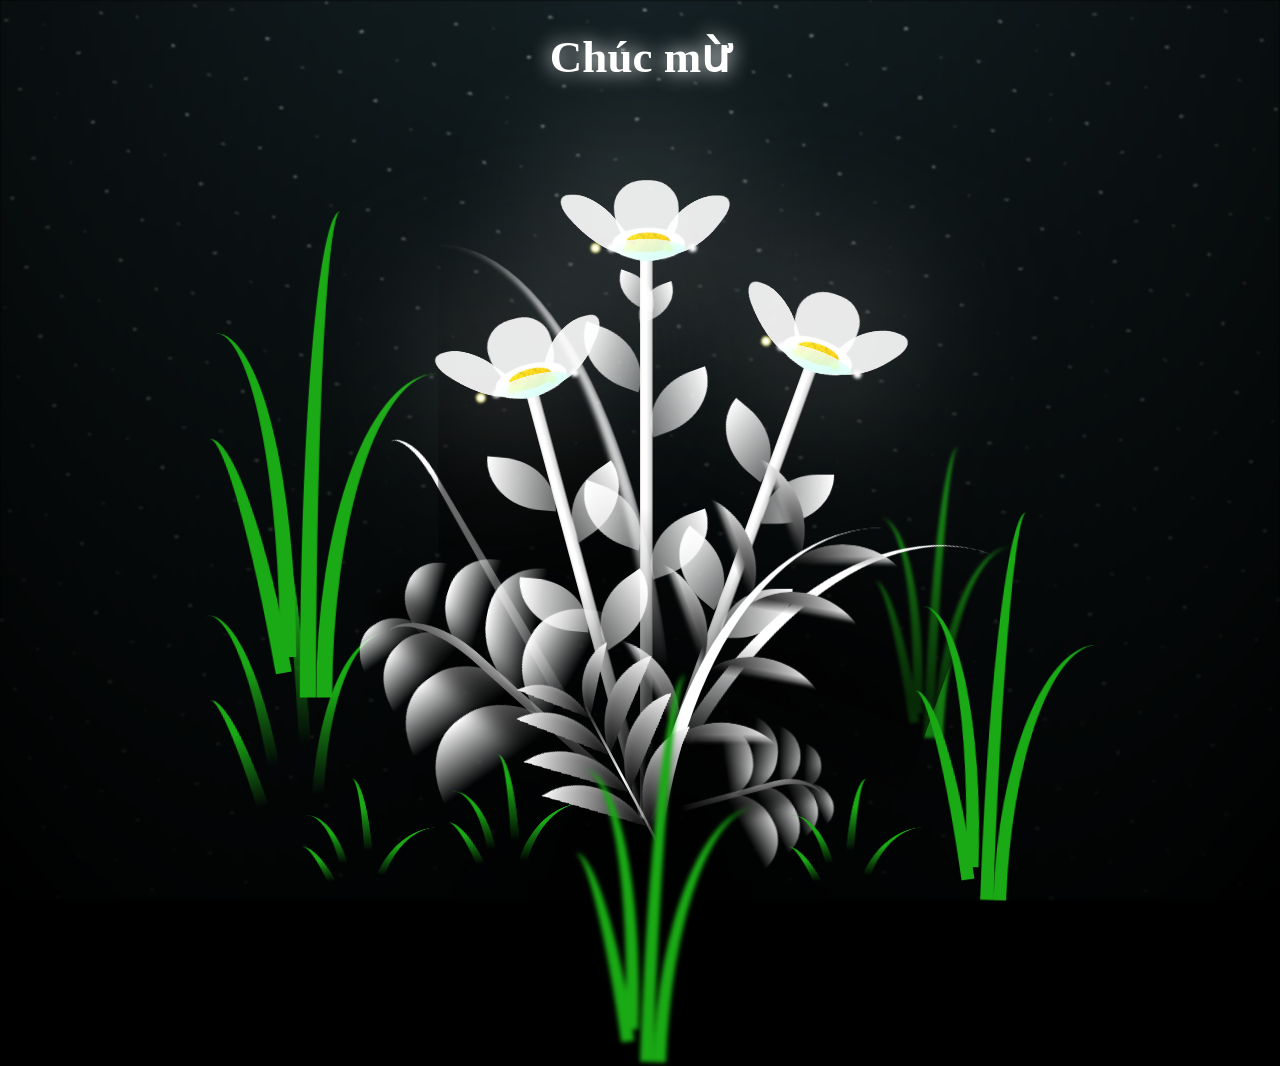
==== commit 867a1f77: "new" ====
--- a/flower.html
+++ b/flower.html
@@ -13,7 +13,7 @@
 
 <body class="not-loaded">
   <!-- Audio element (hidden) -->
-  <audio id="backgroundMusic" loop>
+  <audio id="backgroundMusic" loop preload="none">
     <source src="ERIK x FREAKY x BENNY - 'Yêu Bền Bỉ'  Official MV - ERIK Official.mp3" type="audio/mpeg">
     Your browser does not support the audio element.
   </audio>
@@ -327,10 +327,13 @@
 
   <script>
     // ===== HỆ THỐNG NHẠC NỀN =====
-    const audio = document.getElementById('backgroundMusic');
+    const audio = window.parent === window
+        ? document.getElementById('backgroundMusic')
+        : window.parent.document.getElementById('backgroundMusic');
     
     // Khôi phục trạng thái nhạc khi trang tải
-    window.addEventListener('load', function() {
+    if (window.parent === window) {
+      window.addEventListener('load', function() {
         const isPlaying = localStorage.getItem('musicPlaying') === 'true';
         const currentTime = localStorage.getItem('musicTime');
         const volume = localStorage.getItem('musicVolume');
@@ -379,6 +382,7 @@
     audio.addEventListener('volumechange', function() {
         localStorage.setItem('musicVolume', audio.volume);
     });
+    }
 
     // Thêm sự kiện click toàn trang để kích hoạt audio (nếu bị chặn autoplay)
     document.addEventListener('click', function() {
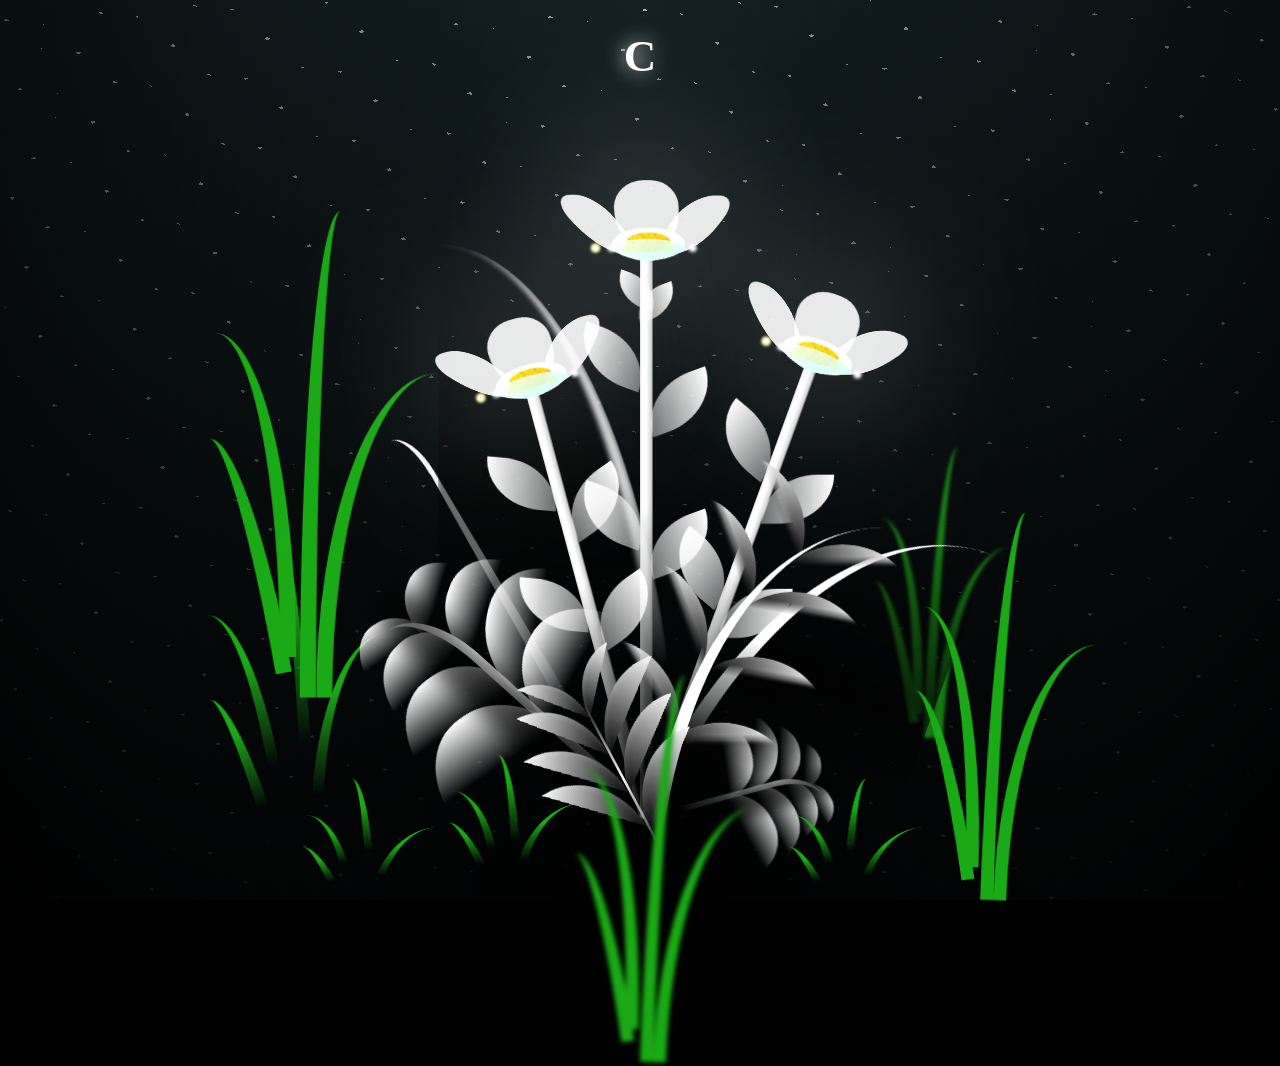
==== commit c56e5f36: "New" ====
--- a/flower.html
+++ b/flower.html
@@ -14,7 +14,7 @@
 <body class="not-loaded">
   <!-- Audio element (hidden) -->
   <audio id="backgroundMusic" loop preload="none">
-    <source src="ERIK x FREAKY x BENNY - 'Yêu Bền Bỉ'  Official MV - ERIK Official.mp3" type="audio/mpeg">
+    <source src="Choanhchutthoi.mp3" type="audio/mpeg">
     Your browser does not support the audio element.
   </audio>
 
--- a/css/style.css
+++ b/css/style.css
@@ -40,7 +40,6 @@
   transform: translateX(-50%);
   width: 100%;
   height: 100%;
-  filter: blur(0.1vmin);
   background-image: radial-gradient(ellipse at top, transparent 0%, var(--dark-color)), radial-gradient(ellipse at bottom, var(--dark-color), rgba(145, 233, 255, 0.2)), repeating-linear-gradient(220deg, rgb(0, 0, 0) 0px, rgb(0, 0, 0) 19px, transparent 19px, transparent 22px), repeating-linear-gradient(189deg, rgb(0, 0, 0) 0px, rgb(0, 0, 0) 19px, transparent 19px, transparent 22px), repeating-linear-gradient(148deg, rgb(0, 0, 0) 0px, rgb(0, 0, 0) 19px, transparent 19px, transparent 22px), linear-gradient(90deg, rgb(255, 255, 250), rgb(240, 240, 240));
 }
 
@@ -255,6 +254,7 @@
 .flower__line {
   height: 55vmin;
   width: 1.5vmin;
+  transform-origin: bottom center;
   background-image: linear-gradient(to left, rgba(0, 0, 0, 0.2), transparent, rgba(255, 255, 255, 0.2)), linear-gradient(to top, transparent 10%, #fff, #fff);
   box-shadow: inset 0 0 2px rgba(0, 0, 0, 0.5);
   animation: grow-flower-tree 4s backwards;
@@ -1114,18 +1114,15 @@
   50% {
     opacity: 1;
     transform: translateY(-15vmin) translateX(2vmin);
-    filter: blur(0.2vmin);
   }
 
   75% {
     transform: translateY(-20vmin) translateX(-2vmin);
-    filter: blur(0.2vmin);
   }
 
   100% {
     transform: translateY(-30vmin);
     opacity: 0;
-    filter: blur(1vmin);
   }
 }
 
@@ -1181,7 +1178,7 @@
 
 @keyframes grow-flower-tree {
   0% {
-    height: 0;
+    transform: scaleY(0);
     border-radius: 1vmin;
   }
 }
